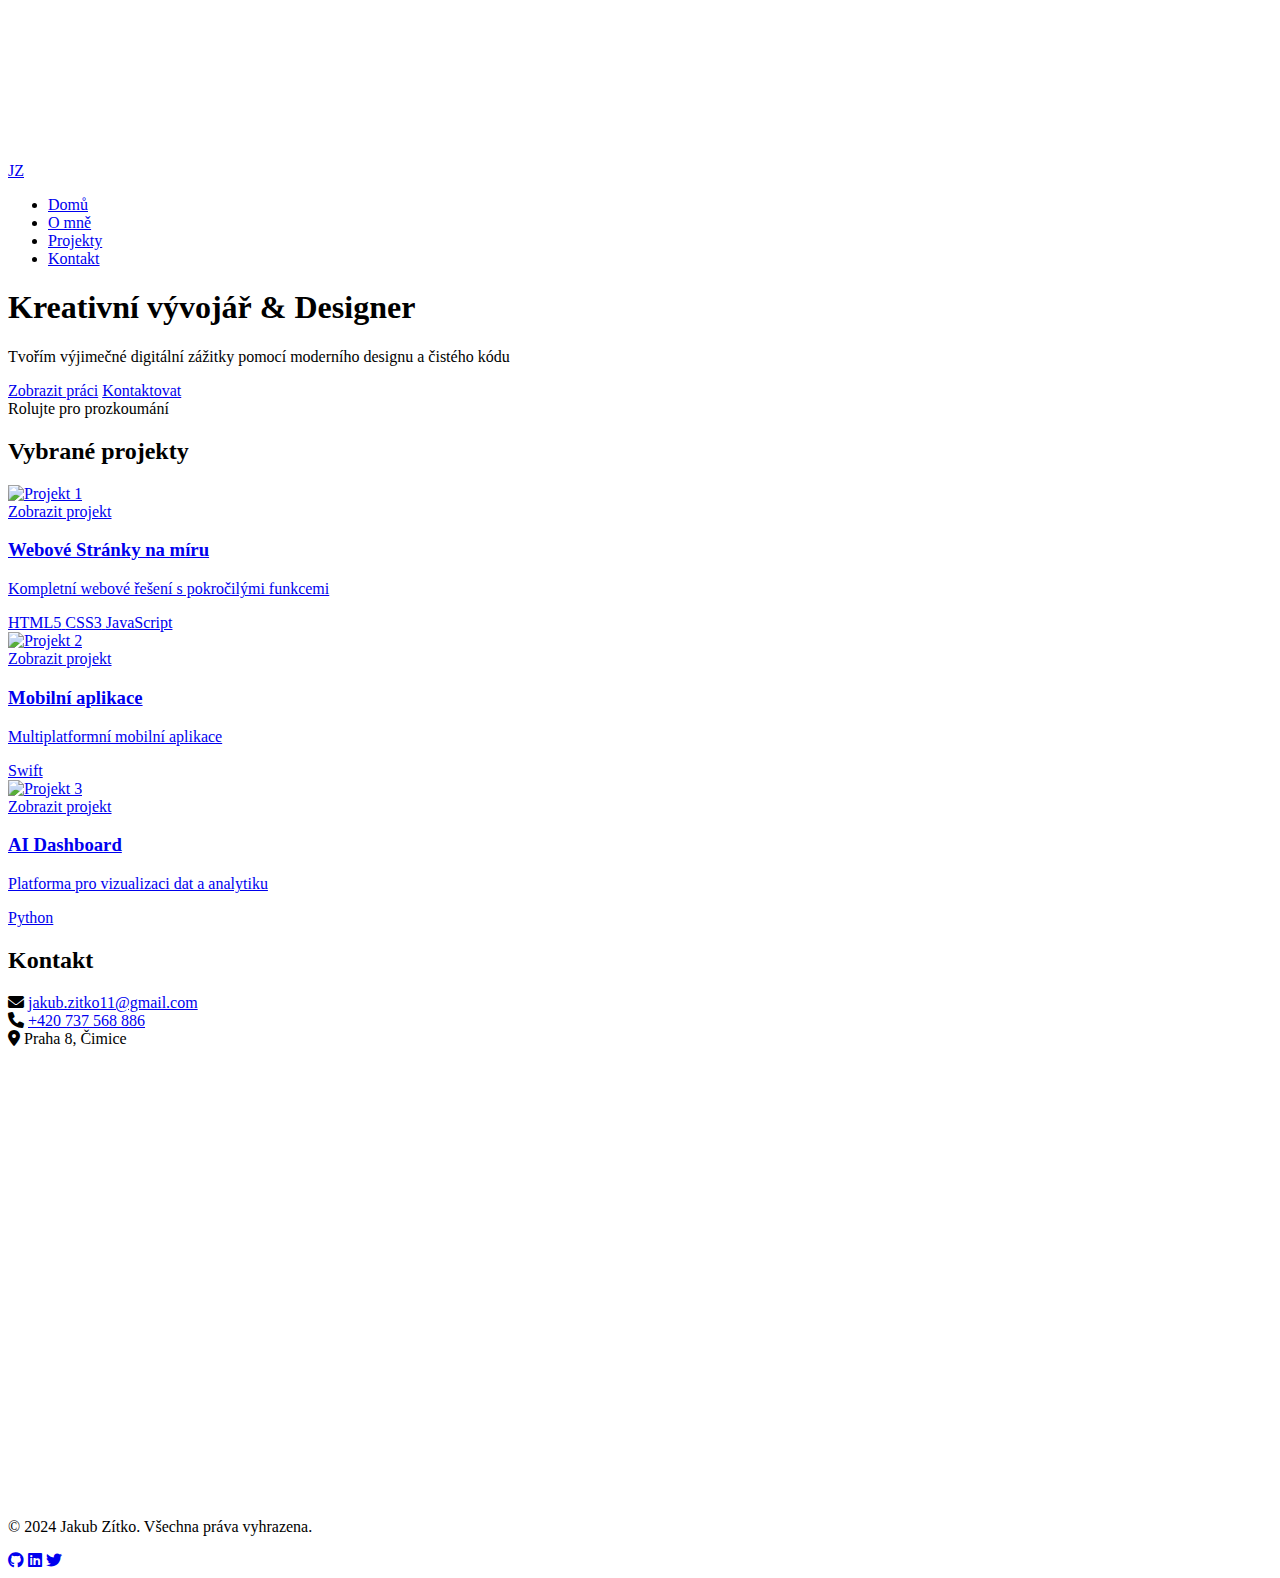
==== index.html @ e9dd71fc "Add files via upload" ====
<!DOCTYPE html>
<html lang="cs">
<head>
    <meta charset="UTF-8">
    <meta name="viewport" content="width=device-width, initial-scale=1.0">
    <title>Jakub Zítko | Kreativní vývojář</title>
    <meta name="description" content="Portfolio Jakuba Zítka - Kreativní vývojář & Designer">
    <link rel="stylesheet" href="css/style.css">
    <link rel="stylesheet" href="css/animations.css">
    <link rel="stylesheet" href="https://cdnjs.cloudflare.com/ajax/libs/font-awesome/6.0.0/css/all.min.css">
</head>
<body>
    <!-- Background Animation Canvas -->
    <canvas id="bgAnimation"></canvas>

    <!-- Navigation -->
    <nav class="navbar">
        <div class="nav-container">
            <a href="index.html" class="logo">
                <span class="logo-text">JZ</span>
            </a>
            <ul class="nav-links">
                <li><a href="index.html" data-lang-key="nav.domu" class="active">Domů</a></li>
                <li><a href="about.html" data-lang-key="nav.omne">O mně</a></li>
                <li><a href="#projects" data-lang-key="nav.projekty">Projekty</a></li>
                <li><a href="#contact" data-lang-key="nav.kontakt">Kontakt</a></li>
            </ul>
            <div class="hamburger">
                <span></span>
                <span></span>
                <span></span>
            </div>
        </div>
    </nav>

    <!-- Hero Section -->
    <section class="hero">
        <div class="hero-content">
            <h1 class="glitch-text">
                <span class="fade-in" data-lang-key="hero.titul">Kreativní vývojář</span>
                <span class="fade-in" data-lang-key="hero.podtitul">& Designer</span>
            </h1>
            <p class="hero-description fade-in" data-lang-key="hero.popis">
                Tvořím výjimečné digitální zážitky pomocí moderního designu a čistého kódu
            </p>
            <div class="hero-buttons fade-in">
                <a href="#projects" class="btn primary" data-lang-key="hero.projekty">Zobrazit práci</a>
                <a href="#contact" class="btn secondary" data-lang-key="hero.kontakt">Kontaktovat</a>
            </div>
            <div class="scroll-indicator">
                <div class="mouse"></div>
                <span data-lang-key="hero.scroll">Rolujte pro prozkoumání</span>
            </div>
        </div>
    </section>

    <!-- Projects Section -->
    <section id="projects" class="projects">
        <h2 class="section-title" data-lang-key="projekty.titul">Vybrané projekty</h2>
        <div class="projects-grid">
            <a href="project.html?id=1" class="project-card">
                <div class="project-image">
                    <img src="assets/project1-web/muj-web-project1.jpeg" alt="Projekt 1">
                    <div class="project-overlay">
                        <span class="view-project" data-lang-key="projekty.zobrazit">Zobrazit projekt</span>
                    </div>
                </div>
                <div class="project-content">
                    <h3 data-lang-key="projekty.1.nazev">Webové Stránky na míru</h3>
                    <p data-lang-key="projekty.1.popis">
                        Kompletní webové řešení s pokročilými funkcemi
                    </p>
                    <div class="project-tags">
                        <span>HTML5</span>
                        <span>CSS3</span>
                        <span>JavaScript</span>
                    </div>
                </div>
            </a>
            <a href="project.html?id=2" class="project-card">
                <div class="project-image">
                    <img src="assets/project2-app/Chlastačka - project 2.png" alt="Projekt 2">
                    <div class="project-overlay">
                        <span class="view-project" data-lang-key="projekty.zobrazit">Zobrazit projekt</span>
                    </div>
                </div>
                <div class="project-content">
                    <h3 data-lang-key="projekty.2.nazev">Mobilní aplikace</h3>
                    <p data-lang-key="projekty.2.popis">
                        Multiplatformní mobilní aplikace
                    </p>
                    <div class="project-tags">
                        <span>Swift</span>
                    </div>
                </div>
            </a>
            <a href="project.html?id=3" class="project-card">
                <div class="project-image">
                    <img src="assets/project3-other/kody-project3.png" alt="Projekt 3">
                    <div class="project-overlay">
                        <span class="view-project" data-lang-key="projekty.zobrazit">Zobrazit projekt</span>
                    </div>
                </div>
                <div class="project-content">
                    <h3 data-lang-key="projekty.3.nazev">AI Dashboard</h3>
                    <p data-lang-key="projekty.3.popis">
                        Platforma pro vizualizaci dat a analytiku
                    </p>
                    <div class="project-tags">
                        <span>Python</span>
                    </div>
                </div>
            </a>
        </div>
    </section>

    <section id="contact" class="contact">
        <h2 class="section-title">Kontakt</h2>
        <div class="contact-container">
            <div class="contact-info">
                <div class="contact-item">
                    <i class="fas fa-envelope"></i>
                    <a href="mailto:jakub.zitko11@gmail.com">jakub.zitko11@gmail.com</a>
                </div>
                <div class="contact-item">
                    <i class="fas fa-phone"></i>
                    <a href="tel:+420737568886">+420 737 568 886</a>
                </div>
                <div class="contact-item">
                    <i class="fas fa-map-marker-alt"></i>
                    <span>Praha 8, Čimice</span>
                </div>
            </div>
            <div class="map-container">
                <iframe 
                    src="https://www.google.com/maps/embed?pb=!1m18!1m12!1m3!1d20475.942635080886!2d14.41057071789919!3d50.12859362033922!2m3!1f0!2f0!3f0!3m2!1i1024!2i768!4f13.1!3m3!1m2!1s0x470beb0f2c2fb8cd%3A0x7344b56fc181dfb2!2zxIxpbWljZSwgUHJhaGEgOA!5e0!3m2!1scs!2scz!4v1703599548444!5m2!1scs!2scz" 
                    width="100%" 
                    height="450" 
                    style="border:0;" 
                    allowfullscreen="" 
                    loading="lazy" 
                    referrerpolicy="no-referrer-when-downgrade">
                </iframe>
            </div>
        </div>
    </section>

    
    <!-- Footer -->
    <footer class="footer">
        <div class="footer-content">
            <p>&copy; 2024 Jakub Zítko. <span data-lang-key="paticka.prava">Všechna práva vyhrazena.</span></p>
            <div class="social-links">
                <a href="#" class="social-link"><i class="fab fa-github"></i></a>
                <a href="#" class="social-link"><i class="fab fa-linkedin"></i></a>
                <a href="#" class="social-link"><i class="fab fa-twitter"></i></a>
            </div>
        </div>
    </footer>

    <script src="js/animations.js"></script>
    <script src="js/script.js"></script>
</body>
</html>
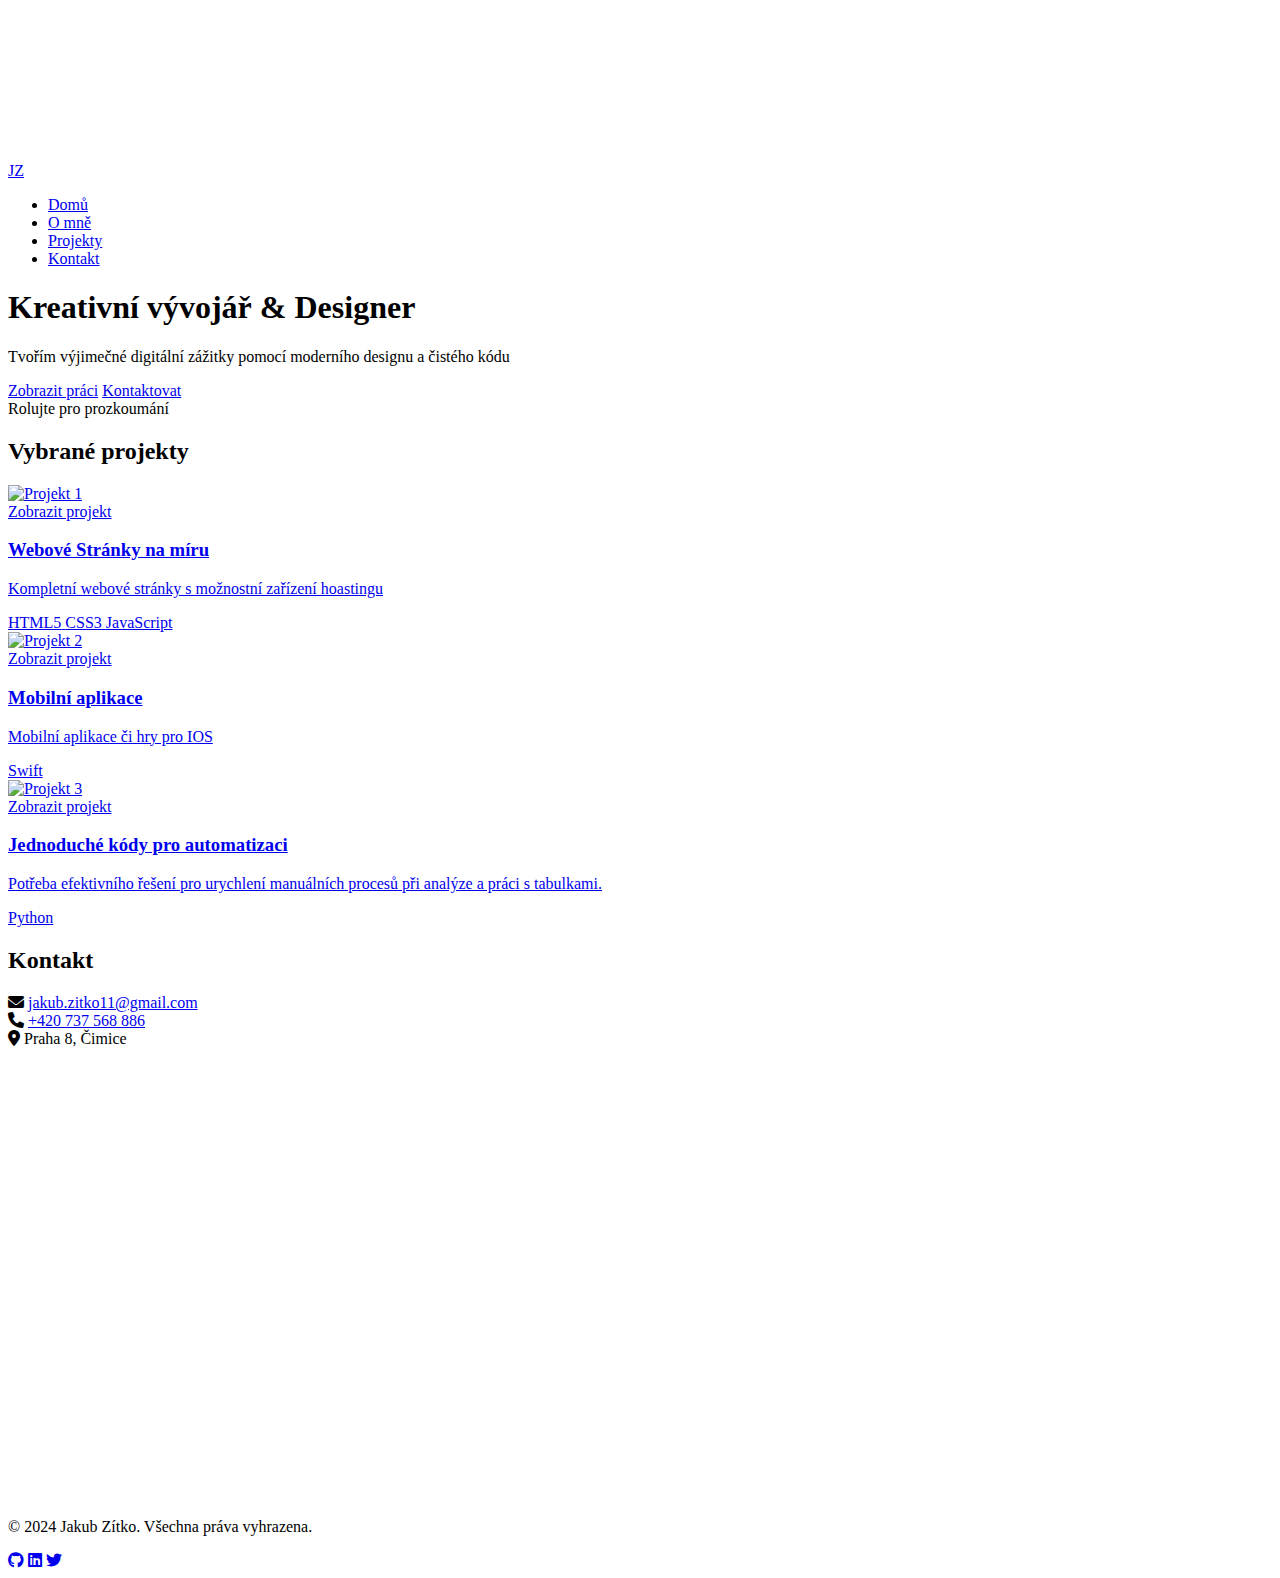
==== commit 06dfd2ac: "Add files via upload" ====
--- a/index.html
+++ b/index.html
@@ -3,11 +3,12 @@
 <head>
     <meta charset="UTF-8">
     <meta name="viewport" content="width=device-width, initial-scale=1.0">
-    <title>Jakub Zítko | Kreativní vývojář</title>
+    <title>Jakub Zítko | Osobní webové stránky</title>
     <meta name="description" content="Portfolio Jakuba Zítka - Kreativní vývojář & Designer">
     <link rel="stylesheet" href="css/style.css">
     <link rel="stylesheet" href="css/animations.css">
     <link rel="stylesheet" href="https://cdnjs.cloudflare.com/ajax/libs/font-awesome/6.0.0/css/all.min.css">
+    <link rel="icon" href="https://i.postimg.cc/bNJHbBTB/Untitled-design-2.png" type="image/png">
 </head>
 <body>
     <!-- Background Animation Canvas -->
@@ -68,7 +69,7 @@
                 <div class="project-content">
                     <h3 data-lang-key="projekty.1.nazev">Webové Stránky na míru</h3>
                     <p data-lang-key="projekty.1.popis">
-                        Kompletní webové řešení s pokročilými funkcemi
+                        Kompletní webové stránky s možnostní zařízení hoastingu 
                     </p>
                     <div class="project-tags">
                         <span>HTML5</span>
@@ -87,7 +88,7 @@
                 <div class="project-content">
                     <h3 data-lang-key="projekty.2.nazev">Mobilní aplikace</h3>
                     <p data-lang-key="projekty.2.popis">
-                        Multiplatformní mobilní aplikace
+                        Mobilní aplikace či hry pro IOS
                     </p>
                     <div class="project-tags">
                         <span>Swift</span>
@@ -102,9 +103,9 @@
                     </div>
                 </div>
                 <div class="project-content">
-                    <h3 data-lang-key="projekty.3.nazev">AI Dashboard</h3>
+                    <h3 data-lang-key="projekty.3.nazev">Jednoduché kódy pro automatizaci</h3>
                     <p data-lang-key="projekty.3.popis">
-                        Platforma pro vizualizaci dat a analytiku
+                        Potřeba efektivního řešení pro urychlení manuálních procesů při analýze a práci s tabulkami.
                     </p>
                     <div class="project-tags">
                         <span>Python</span>
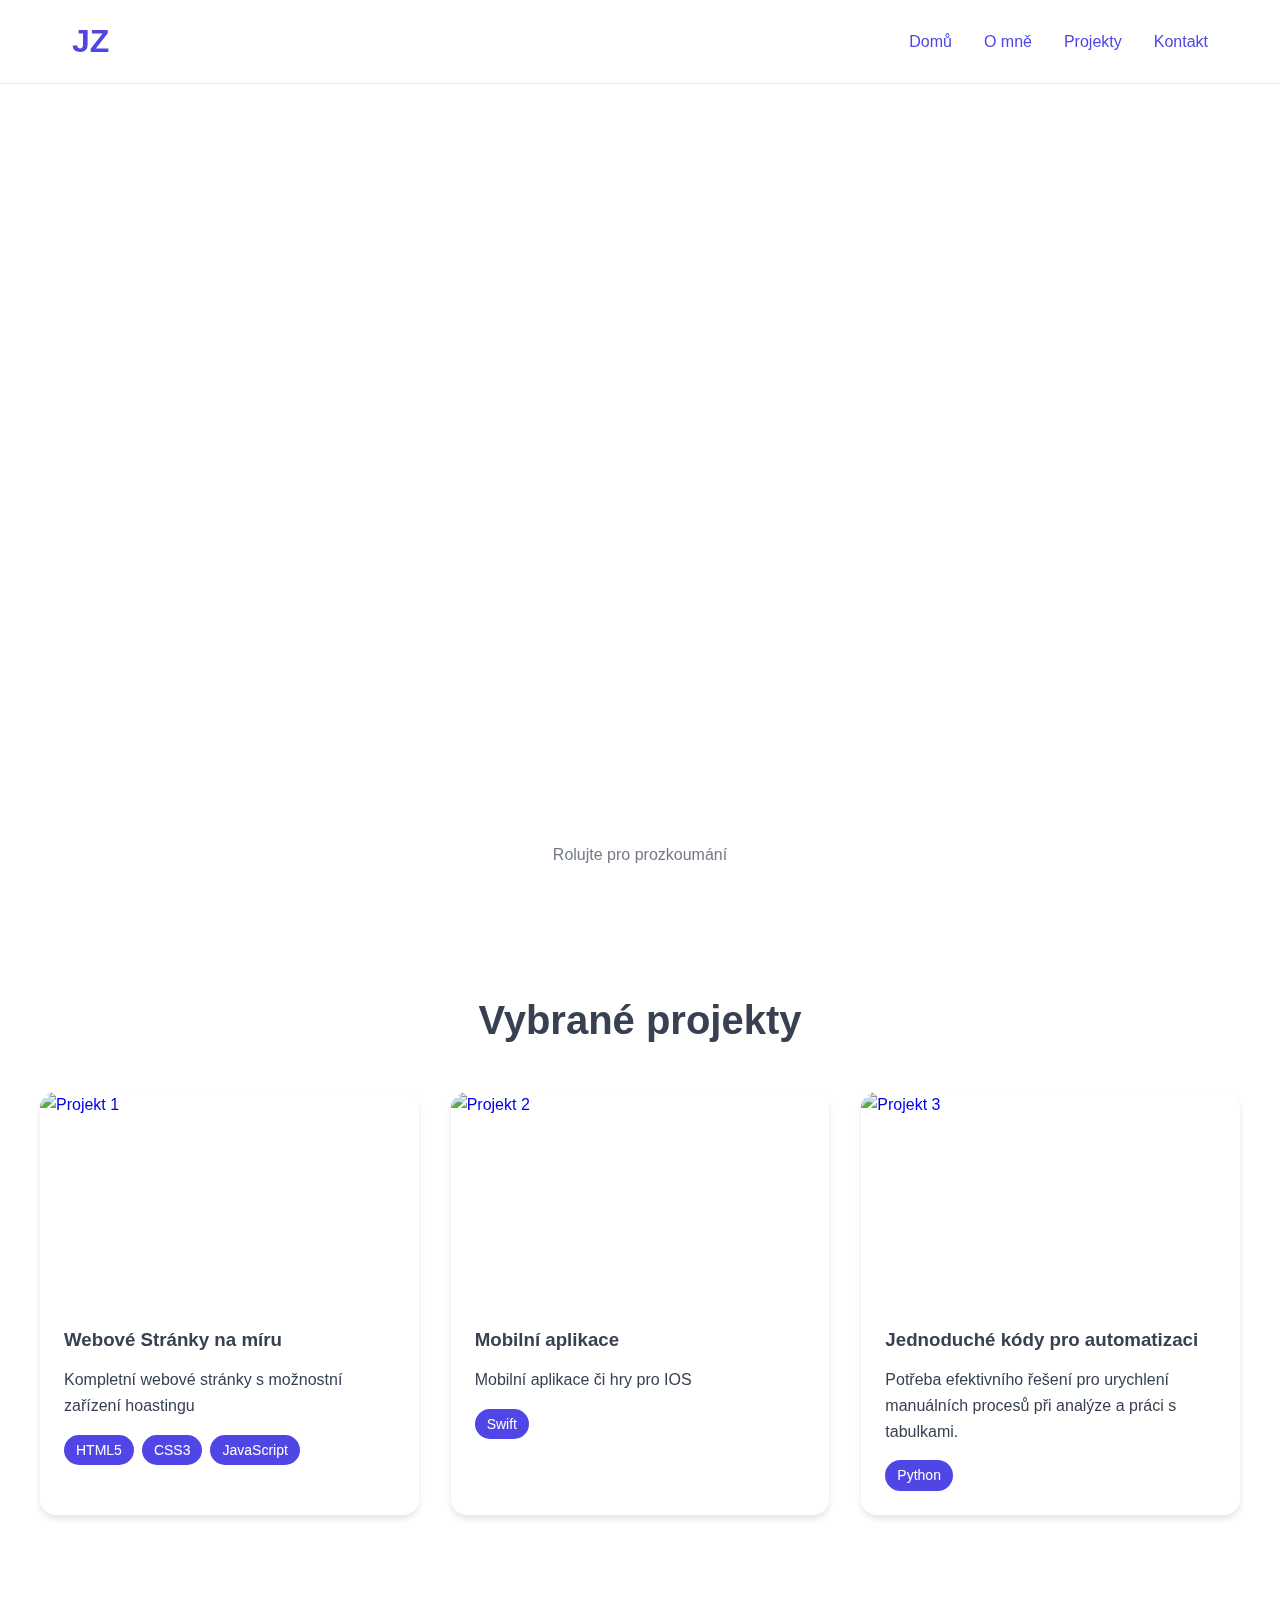
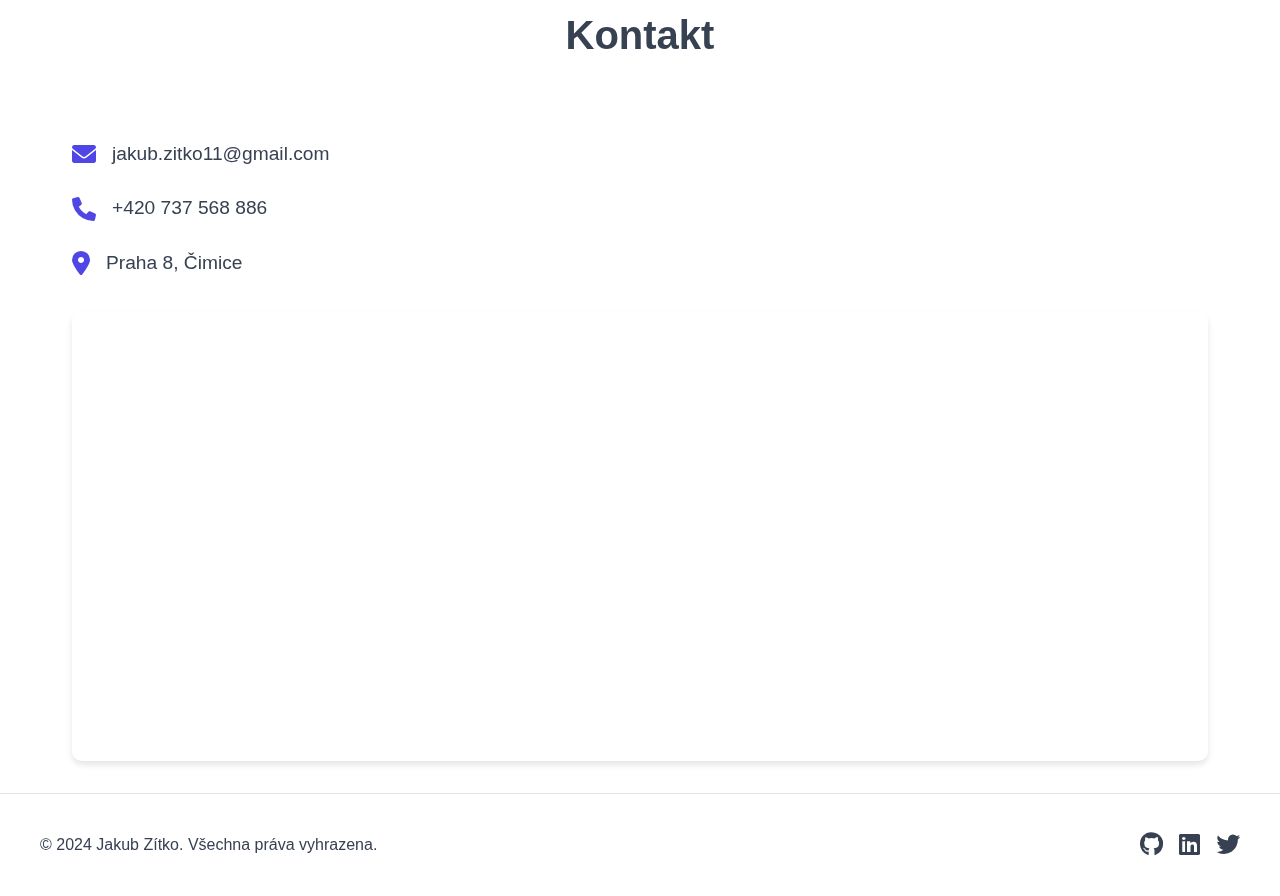
==== commit 108347a6: "Update index.html" ====
--- a/index.html
+++ b/index.html
@@ -5,8 +5,8 @@
     <meta name="viewport" content="width=device-width, initial-scale=1.0">
     <title>Jakub Zítko | Osobní webové stránky</title>
     <meta name="description" content="Portfolio Jakuba Zítka - Kreativní vývojář & Designer">
-    <link rel="stylesheet" href="css/style.css">
-    <link rel="stylesheet" href="css/animations.css">
+    <link rel="stylesheet" href="style.css">
+    <link rel="stylesheet" href="animations.css">
     <link rel="stylesheet" href="https://cdnjs.cloudflare.com/ajax/libs/font-awesome/6.0.0/css/all.min.css">
     <link rel="icon" href="https://i.postimg.cc/bNJHbBTB/Untitled-design-2.png" type="image/png">
 </head>
@@ -162,4 +162,4 @@
     <script src="js/animations.js"></script>
     <script src="js/script.js"></script>
 </body>
-</html>+</html>
--- a/style.css
+++ b/style.css
@@ -0,0 +1,742 @@
+/* Modern CSS Reset */
+*, *::before, *::after {
+    margin: 0;
+    padding: 0;
+    box-sizing: border-box;
+}
+
+/* Custom Properties */
+:root {
+    --primary-color: #4f46e5;
+    --secondary-color: #818cf8;
+    --background-light: #ffffff;
+    --background-dark: #1f2937;
+    --text-light: #374151;
+    --text-dark: #f3f4f6;
+    --transition: all 0.3s ease;
+}
+
+/* Dark Mode */
+body.dark-mode {
+    --background-light: #1f2937;
+    --background-dark: #111827;
+    --text-light: #f3f4f6;
+    --text-dark: #374151;
+}
+
+/* Base Styles */
+body {
+    font-family: 'Inter', -apple-system, BlinkMacSystemFont, 'Segoe UI', Roboto, sans-serif;
+    line-height: 1.6;
+    color: var(--text-light);
+    background-color: var(--background-light);
+    transition: var(--transition);
+}
+
+/* Typography */
+h1, h2, h3 {
+    line-height: 1.2;
+    margin-bottom: 1rem;
+}
+
+h1 {
+    font-size: 3.5rem;
+    font-weight: 700;
+}
+
+h2 {
+    font-size: 2.5rem;
+    text-align: center;
+    margin-bottom: 3rem;
+}
+
+/* Navbar */
+.navbar {
+    position: fixed;
+    top: 0;
+    width: 100%;
+    background-color: rgba(255, 255, 255, 0.95);
+    backdrop-filter: blur(10px);
+    z-index: 1000;
+    border-bottom: 1px solid rgba(0, 0, 0, 0.1);
+    text-decoration: none;
+}
+
+.dark-mode .navbar {
+    background-color: rgba(31, 41, 55, 0.95);
+    border-bottom: 1px solid rgba(255, 255, 255, 0.1);
+}
+
+.nav-container {
+    max-width: 1200px;
+    margin: 0 auto;
+    padding: 1rem 2rem;
+    display: flex;
+    justify-content: space-between;
+    align-items: center;
+}
+
+.logo {
+    font-size: 2rem;
+    font-weight: 700;
+    color: var(--primary-color);
+    text-decoration: none;
+}
+
+.nav-links {
+    display: flex;
+    gap: 2rem;
+    list-style: none;
+    text-decoration: none;
+}
+.nav-links li a {
+    color: var(--primary-color);
+    text-decoration: none;
+}
+.nav-link {
+    text-decoration: none;
+    color: var(--text-light);
+    font-weight: 500;
+    transition: var(--transition);
+}
+
+.nav-link:hover {
+    color: var(--primary-color);
+}
+
+/* Hero Section */
+.hero {
+    min-height: 100vh;
+    display: flex;
+    align-items: center;
+    justify-content: center;
+    padding: 2rem;
+    text-align: center;
+}
+
+.hero-content {
+    max-width: 800px;
+}
+
+.hero p {
+    font-size: 1.25rem;
+    margin-bottom: 2rem;
+}
+
+.hero-buttons {
+    display: flex;
+    gap: 1rem;
+    justify-content: center;
+}
+
+/* Buttons */
+.btn {
+    display: inline-block;
+    padding: 0.75rem 1.5rem;
+    border-radius: 0.5rem;
+    text-decoration: none;
+    font-weight: 500;
+    transition: var(--transition);
+}
+
+.btn.primary {
+    background-color: var(--primary-color);
+    color: white;
+}
+
+.btn.primary:hover {
+    background-color: var(--secondary-color);
+}
+
+.btn.secondary {
+    border: 2px solid var(--primary-color);
+    color: var(--text-light);
+}
+
+.btn.secondary:hover {
+    background-color: var(--primary-color);
+    color: white;
+}
+
+/* Skills Section */
+.skills {
+    padding: 6rem 2rem;
+    background-color: var(--background-dark);
+    color: var(--text-dark);
+}
+
+.skills-grid {
+    max-width: 1200px;
+    margin: 0 auto;
+    display: grid;
+    grid-template-columns: repeat(auto-fit, minmax(250px, 1fr));
+    gap: 2rem;
+}
+
+.skill-card {
+    background-color: rgba(255, 255, 255, 0.05);
+    padding: 2rem;
+    border-radius: 1rem;
+    text-align: center;
+    transition: var(--transition);
+}
+
+.skill-card:hover {
+    transform: translateY(-5px);
+}
+
+.skill-card i {
+    font-size: 2.5rem;
+    color: var(--primary-color);
+    margin-bottom: 1rem;
+}
+
+/* Projects Section */
+.projects {
+    padding: 6rem 2rem;
+}
+
+.projects-grid {
+    max-width: 1200px;
+    margin: 0 auto;
+    display: grid;
+    grid-template-columns: repeat(auto-fit, minmax(300px, 1fr));
+    gap: 2rem;
+}
+
+.project-card {
+    background-color: white;
+    border-radius: 1rem;
+    overflow: hidden;
+    box-shadow: 0 4px 6px rgba(0, 0, 0, 0.1);
+    transition: var(--transition);
+    text-decoration: none;
+}
+
+.project-content h3,
+.project-content p {
+    color: var(--text-light);
+    text-decoration: none;
+}
+
+.dark-mode .project-card {
+    background-color: var(--background-dark);
+}
+
+.project-card:hover {
+    transform: translateY(-5px);
+    box-shadow: 0 10px 15px rgba(0, 0, 0, 0.2);
+    text-decoration: none;
+}
+
+.project-content {
+    padding: 1.5rem;
+}
+
+.project-tags {
+    display: flex;
+    flex-wrap: wrap;
+    gap: 0.5rem;
+    margin-top: 1rem;
+}
+
+.project-content {
+    text-decoration: none;
+    color: var(--primary-color);
+}
+
+.project-tags span {
+    background-color: var(--primary-color);
+    color: white;
+    padding: 0.25rem 0.75rem;
+    border-radius: 1rem;
+    font-size: 0.875rem;
+}
+
+/* Contact Section */
+.contact-container {
+    max-width: 1200px;
+    margin: 0 auto;
+    padding: 2rem;
+}
+
+.contact-info {
+    display: flex;
+    flex-direction: column;
+    gap: 1.5rem;
+    margin-bottom: 2rem;
+}
+
+.contact-item {
+    display: flex;
+    align-items: center;
+    gap: 1rem;
+    font-size: 1.2rem;
+}
+
+.contact-item i {
+    font-size: 1.5rem;
+    color: var(--primary-color);
+}
+
+.contact-item a {
+    color: inherit;
+    text-decoration: none;
+    transition: color 0.3s ease;
+}
+
+.contact-item a:hover {
+    color: var(--primary-color);
+}
+
+.map-container {
+    width: 100%;
+    height: 450px;
+    border-radius: 10px;
+    overflow: hidden;
+    box-shadow: 0 4px 6px rgba(0, 0, 0, 0.1);
+}
+
+@media (max-width: 768px) {
+    .contact-container {
+        padding: 1rem;
+    }
+    
+    .map-container {
+        height: 300px;
+    }
+}
+
+/* Footer */
+.footer {
+    padding: 2rem;
+    background-color: var(--background-light);
+    border-top: 1px solid rgba(0, 0, 0, 0.1);
+}
+
+.dark-mode .footer {
+    border-top: 1px solid rgba(255, 255, 255, 0.1);
+}
+
+.footer-content {
+    max-width: 1200px;
+    margin: 0 auto;
+    display: flex;
+    justify-content: space-between;
+    align-items: center;
+}
+
+.social-links {
+    display: flex;
+    gap: 1rem;
+}
+
+.social-link {
+    color: var(--text-light);
+    font-size: 1.5rem;
+    transition: var(--transition);
+}
+
+.social-link:hover {
+    color: var(--primary-color);
+}
+
+/* Animations */
+.slide-up {
+    opacity: 0;
+    transform: translateY(20px);
+    animation: slideUp 1s forwards;
+}
+
+.fade-in {
+    opacity: 0;
+    animation: fadeIn 1s forwards;
+}
+
+@keyframes slideUp {
+    to {
+        opacity: 1;
+        transform: translateY(0);
+    }
+}
+
+@keyframes fadeIn {
+    to {
+        opacity: 1;
+    }
+}
+
+/* Responsive Design */
+/* Hamburger Menu Styles */
+.hamburger {
+    display: none;  /* Hidden by default on desktop */
+    cursor: pointer;
+    padding: 0.5rem;
+    background: none;
+    border: none;
+    z-index: 1001;  /* Ensure it stays above the mobile menu */
+}
+
+/* Hamburger Button Lines */
+.hamburger span {
+    display: block;
+    width: 25px;
+    height: 2px;  /* Slightly thinner for a more modern look */
+    background-color: var(--text-light);
+    margin: 5px 0;
+    transition: transform 0.3s ease-in-out,
+                opacity 0.2s ease-in-out;
+    transform-origin: center;
+}
+
+/* Active State Hamburger Animation */
+.hamburger.active span:first-child {
+    transform: translateY(7px) rotate(45deg);
+}
+
+.hamburger.active span:nth-child(2) {
+    opacity: 0;
+}
+
+.hamburger.active span:last-child {
+    transform: translateY(-7px) rotate(-45deg);
+}
+
+/* Mobile Menu Styles */
+@media (max-width: 768px) {
+    .hamburger {
+        display: block;  /* Show hamburger on mobile */
+    }
+
+    .nav-links {
+        position: fixed;
+        top: 70px;  /* Height of your navbar */
+        left: 0;
+        width: 100%;
+        height: calc(100vh - 70px);  /* Full height minus navbar */
+        background-color: var(--background-light);
+        padding: 2rem;
+        transform: translateX(-100%);  /* Start off-screen */
+        transition: transform 0.3s ease-in-out;
+        box-shadow: 0 4px 6px rgba(0, 0, 0, 0.1);
+        display: flex;
+        flex-direction: column;
+        align-items: center;
+        gap: 1.5rem;
+    }
+
+    /* Dark mode adjustments */
+    .dark-mode .nav-links {
+        background-color: var(--background-dark);
+        box-shadow: 0 4px 6px rgba(0, 0, 0, 0.2);
+    }
+
+    /* Active state for mobile menu */
+    .nav-links.mobile-active {
+        transform: translateX(0);  /* Slide in from left */
+    }
+
+    /* Individual nav items in mobile menu */
+    .nav-links li {
+        width: 100%;
+        text-align: center;
+        padding: 0.75rem 0;
+        border-bottom: 1px solid rgba(0, 0, 0, 0.1);
+    }
+
+    .dark-mode .nav-links li {
+        border-bottom: 1px solid rgba(255, 255, 255, 0.1);
+    }
+
+    /* Remove border from last item */
+    .nav-links li:last-child {
+        border-bottom: none;
+    }
+}
+
+/* Prevent scrolling when mobile menu is open */
+body.menu-open {
+    overflow: hidden;
+}
+
+/* Animated Background */
+.hero {
+    position: relative;
+    overflow: hidden;
+}
+
+.animated-bg {
+    position: absolute;
+    top: 0;
+    left: 0;
+    width: 100%;
+    height: 100%;
+    z-index: -1;
+}
+
+.animated-line {
+    position: absolute;
+    background: linear-gradient(45deg, var(--primary-color), transparent);
+    border-radius: 50%;
+    animation: moveLines 15s infinite linear;
+    opacity: 0.1;
+}
+
+.line1 {
+    width: 900px;
+    height: 900px;
+    top: -450px;
+    left: -200px;
+    animation-delay: 0s;
+}
+
+.line2 {
+    width: 700px;
+    height: 700px;
+    top: -150px;
+    right: -300px;
+    animation-delay: -5s;
+}
+
+.line3 {
+    width: 600px;
+    height: 600px;
+    bottom: -200px;
+    left: 50%;
+    animation-delay: -10s;
+}
+
+@keyframes moveLines {
+    0% {
+        transform: rotate(0deg) scale(1);
+    }
+    50% {
+        transform: rotate(180deg) scale(1.1);
+    }
+    100% {
+        transform: rotate(360deg) scale(1);
+    }
+}
+
+/* Gradient text effect */
+.gradient-text {
+    background: linear-gradient(45deg, var(--primary-color), var(--secondary-color));
+    -webkit-background-clip: text;
+    background-clip: text;
+    color: transparent;
+    position: relative;
+    display: inline-block;
+}
+
+/* Add these styles to your existing CSS */
+
+/* Glitch Text Effect */
+.glitch-text {
+    position: relative;
+    display: inline-block;
+}
+
+.glitch-text span {
+    display: block;
+}
+
+.glitch-text::before,
+.glitch-text::after {
+    content: attr(data-text);
+    position: absolute;
+    top: 0;
+    left: 0;
+    width: 100%;
+    height: 100%;
+}
+
+.glitch-text::before {
+    left: 2px;
+    text-shadow: -2px 0 var(--primary-color);
+    clip: rect(24px, 550px, 90px, 0);
+    animation: glitch-anim-2 3s infinite linear alternate-reverse;
+}
+
+.glitch-text::after {
+    left: -2px;
+    text-shadow: -2px 0 var(--secondary-color);
+    clip: rect(85px, 550px, 140px, 0);
+    animation: glitch-anim 2.5s infinite linear alternate-reverse;
+}
+
+@keyframes glitch-anim {
+    0% {
+        clip: rect(78px, 9999px, 15px, 0);
+    }
+    5% {
+        clip: rect(78px, 9999px, 99px, 0);
+    }
+    10% {
+        clip: rect(65px, 9999px, 166px, 0);
+    }
+    15% {
+        clip: rect(87px, 9999px, 122px, 0);
+    }
+    20% {
+        clip: rect(45px, 9999px, 56px, 0);
+    }
+    25% {
+        clip: rect(23px, 9999px, 123px, 0);
+    }
+    30% {
+        clip: rect(67px, 9999px, 156px, 0);
+    }
+    35% {
+        clip: rect(89px, 9999px, 12px, 0);
+    }
+}
+
+/* Form Group Fixes */
+.form-group {
+    position: relative;
+    margin-bottom: 1.5rem;
+}
+
+.form-group input,
+.form-group textarea {
+    width: 100%;
+    padding: 1rem;
+    background: rgba(255, 255, 255, 0.05);
+    border: 1px solid rgba(255, 255, 255, 0.1);
+    border-radius: 0.5rem;
+    color: var(--text-light);
+    font-size: 1rem;
+    transition: var(--transition);
+}
+
+.form-group label {
+    position: absolute;
+    left: 1rem;
+    top: 1rem;
+    color: var(--text-light);
+    opacity: 0.7;
+    transform-origin: 0 0;
+    transition: var(--transition);
+    pointer-events: none;
+}
+
+.form-group input:focus,
+.form-group textarea:focus {
+    border-color: var(--primary-color);
+    outline: none;
+}
+
+.form-group input:focus ~ label,
+.form-group textarea:focus ~ label,
+.form-group input:not(:placeholder-shown) ~ label,
+.form-group textarea:not(:placeholder-shown) ~ label {
+    transform: translateY(-1.5rem) scale(0.8);
+    color: var(--primary-color);
+}
+
+/* Project Card Fixes */
+.project-image {
+    position: relative;
+    overflow: hidden;
+    aspect-ratio: 16/9;
+}
+
+.project-image img {
+    width: 100%;
+    height: 100%;
+    object-fit: cover;
+    transition: var(--transition);
+}
+
+.project-overlay {
+    position: absolute;
+    inset: 0;
+    background: rgba(79, 70, 229, 0.9);
+    display: flex;
+    align-items: center;
+    justify-content: center;
+    opacity: 0;
+    transition: var(--transition);
+}
+
+.project-card:hover .project-overlay {
+    opacity: 1;
+}
+
+.project-card:hover .project-image img {
+    transform: scale(1.05);
+}
+
+.view-project {
+    color: white;
+    font-weight: 500;
+    transform: translateY(20px);
+    transition: var(--transition);
+}
+
+.project-card:hover .view-project {
+    transform: translateY(0);
+}
+
+/* Loading Screen Fixes */
+.loading {
+    position: fixed;
+    inset: 0;
+    background: var(--background-light);
+    display: flex;
+    align-items: center;
+    justify-content: center;
+    z-index: 9999;
+}
+
+.loading-animation {
+    width: 40px;
+    height: 40px;
+    border: 3px solid var(--primary-color);
+    border-top-color: transparent;
+    border-radius: 50%;
+    animation: spin 1s linear infinite;
+}
+
+@keyframes spin {
+    to {
+        transform: rotate(360deg);
+    }
+}
+
+/* Language Switch Fixes */
+.lang-switch {
+    display: flex;
+    align-items: center;
+    gap: 0.5rem;
+}
+
+.lang-switch button {
+    background: none;
+    border: none;
+    color: var(--text-light);
+    cursor: pointer;
+    font-size: 0.875rem;
+    opacity: 0.7;
+    transition: var(--transition);
+}
+
+.lang-switch button.active {
+    opacity: 1;
+    color: var(--primary-color);
+}
+
+/* Theme Toggle Fixes */
+.theme-toggle {
+    cursor: pointer;
+    transition: var(--transition);
+}
+
+.theme-toggle i {
+    font-size: 1.25rem;
+    color: var(--text-light);
+}
+
+body.dark-mode .theme-toggle i {
+    color: var(--text-dark);
+}
--- a/animations.css
+++ b/animations.css
@@ -0,0 +1,207 @@
+/* Background Canvas Animation */
+#bgAnimation {
+    position: fixed;
+    top: 0;
+    left: 0;
+    width: 100%;
+    height: 100%;
+    z-index: -1;
+    opacity: 0.1;
+}
+
+/* Scroll Indicator */
+.scroll-indicator {
+    position: absolute;
+    bottom: 2rem;
+    left: 50%;
+    transform: translateX(-50%);
+    display: flex;
+    flex-direction: column;
+    align-items: center;
+    gap: 1rem;
+    opacity: 0.7;
+}
+
+.mouse {
+    width: 30px;
+    height: 50px;
+    border: 2px solid var(--text-color);
+    border-radius: 15px;
+    position: relative;
+}
+
+.mouse::before {
+    content: '';
+    position: absolute;
+    top: 8px;
+    left: 50%;
+    transform: translateX(-50%);
+    width: 4px;
+    height: 8px;
+    background-color: var(--text-color);
+    border-radius: 2px;
+    animation: scrollMouse 2s infinite;
+}
+
+/* Text Animations */
+.fade-in {
+    opacity: 0;
+    transform: translateY(20px);
+    animation: fadeInUp 0.8s ease forwards;
+}
+
+.slide-up {
+    opacity: 0;
+    transform: translateY(30px);
+    animation: slideUp 1s ease forwards;
+}
+
+.hero h1 span {
+    display: block;
+    animation-delay: 0.2s;
+}
+
+.hero h1 span:nth-child(2) {
+    animation-delay: 0.4s;
+}
+
+.hero p {
+    animation-delay: 0.6s;
+}
+
+.hero-buttons {
+    animation-delay: 0.8s;
+}
+
+/* Project Card Hover Effects */
+.project-card {
+    transition: transform 0.4s cubic-bezier(0.4, 0, 0.2, 1),
+                box-shadow 0.4s cubic-bezier(0.4, 0, 0.2, 1);
+}
+
+.project-card:hover {
+    transform: translateY(-8px) scale(1.01);
+    box-shadow: 0 20px 40px rgba(0, 0, 0, 0.1);
+}
+
+.project-card .project-image {
+    overflow: hidden;
+}
+
+.project-card .project-image img {
+    transition: transform 0.6s cubic-bezier(0.4, 0, 0.2, 1);
+}
+
+.project-card:hover .project-image img {
+    transform: scale(1.05);
+}
+
+/* Button Hover Effects */
+.btn {
+    position: relative;
+    overflow: hidden;
+}
+
+.btn::after {
+    content: '';
+    position: absolute;
+    top: 50%;
+    left: 50%;
+    width: 0;
+    height: 0;
+    background: rgba(255, 255, 255, 0.2);
+    border-radius: 50%;
+    transform: translate(-50%, -50%);
+    transition: width 0.6s ease, height 0.6s ease;
+}
+
+.btn:hover::after {
+    width: 300px;
+    height: 300px;
+}
+
+/* Form Animations */
+.form-group {
+    position: relative;
+}
+
+.form-group label {
+    position: absolute;
+    left: 1rem;
+    top: 50%;
+    transform: translateY(-50%);
+    transition: all 0.3s ease;
+    pointer-events: none;
+}
+
+.form-group input:focus + label,
+.form-group input:valid + label,
+.form-group textarea:focus + label,
+.form-group textarea:valid + label {
+    top: 0;
+    font-size: 0.8rem;
+    color: var(--primary-color);
+}
+
+/* Keyframes */
+@keyframes scrollMouse {
+    0% {
+        transform: translate(-50%, 0);
+        opacity: 1;
+    }
+    100% {
+        transform: translate(-50%, 15px);
+        opacity: 0;
+    }
+}
+
+@keyframes fadeInUp {
+    from {
+        opacity: 0;
+        transform: translateY(20px);
+    }
+    to {
+        opacity: 1;
+        transform: translateY(0);
+    }
+}
+
+@keyframes slideUp {
+    from {
+        opacity: 0;
+        transform: translateY(30px);
+    }
+    to {
+        opacity: 1;
+        transform: translateY(0);
+    }
+}
+
+/* Loading Animation */
+.loading {
+    position: fixed;
+    top: 0;
+    left: 0;
+    width: 100%;
+    height: 100%;
+    background: var(--background-color);
+    display: flex;
+    justify-content: center;
+    align-items: center;
+    z-index: 9999;
+}
+
+.loading-animation {
+    width: 40px;
+    height: 40px;
+    border: 3px solid var(--primary-color);
+    border-top: 3px solid transparent;
+    border-radius: 50%;
+    animation: spin 1s linear infinite;
+}
+
+@keyframes spin {
+    to {
+        transform: rotate(360deg);
+    }
+}